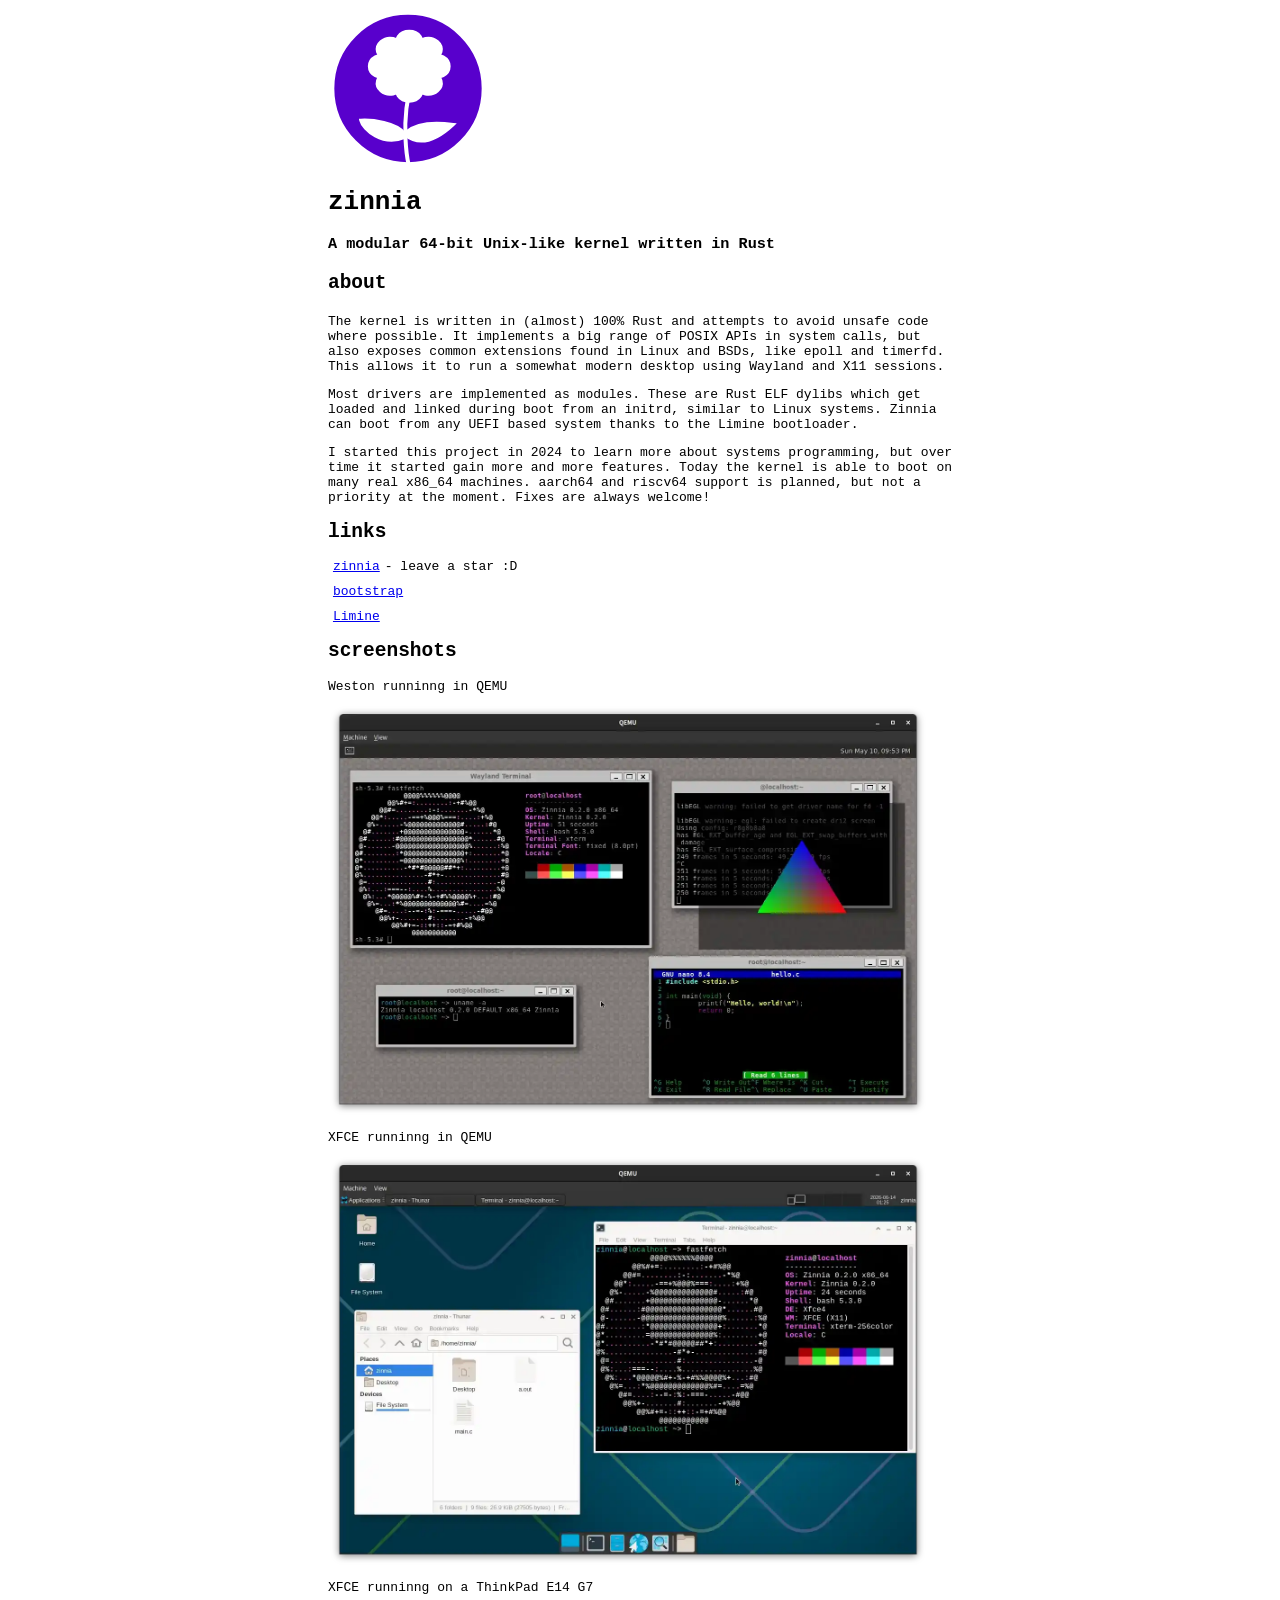
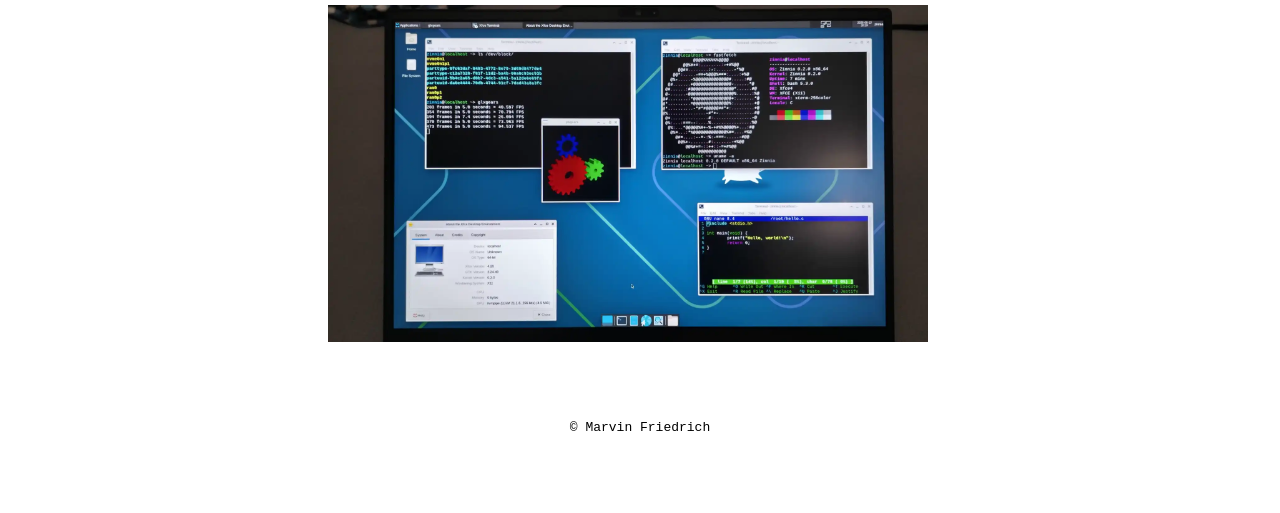
==== src/index.html @ 48a982ce "move to src dir" ====
<!doctype html>
<html lang="en">

<head>
    <meta charset="UTF-8" />
    <meta name="viewport" content="width=device-width, initial-scale=1.0" />
    <title>zinnia</title>
    <link rel="stylesheet" href="style.css" />

    <meta name="description" content="A modular 64-bit Unix-like kernel written in Rust">
    <link rel="icon" href="/img/logo.svg">
</head>

<body>
    <div class="container">
        <header>

            <img class="entry" src="img/logo.svg" alt="zinnia" />

            <h1>zinnia</h1>
            <h2 class="subtitle">A modular 64-bit Unix-like kernel written in Rust</h3>
        </header>

        <article>
            <main>

                <h3 class="article-heading">about</h2>

                    <p>
                        The kernel is written in (almost) 100% Rust and attempts to avoid unsafe
                        code where possible. It implements a big range of POSIX APIs in system
                        calls, but also exposes common extensions found in Linux and BSDs, like
                        epoll and timerfd. This allows it to run a somewhat modern desktop using
                        Wayland and X11 sessions.
                    </p>
                    <p>
                        Most drivers are implemented as modules. These are Rust ELF dylibs which
                        get loaded and linked during boot from an initrd, similar to Linux
                        systems. Zinnia can boot from any UEFI based system thanks to the Limine
                        bootloader.
                    </p>
                    <p>
                        I started this project in 2024 to learn more about systems programming,
                        but over time it started gain more and more features. Today the kernel is
                        able to boot on many real x86_64 machines. aarch64 and riscv64 support is
                        planned, but not a priority at the moment. Fixes are always welcome!
                    </p>
            </main>
        </article>

        <section>

            <h2>links</h2>

            <div class="entry">
                <img src="https://github.com/favicon.ico" alt="" />
                <a href="https://github.com/zinnia-os/zinnia">zinnia</a> - leave a star :D
            </div>
            <div class="entry">
                <img src="https://github.com/favicon.ico" alt="" />
                <a href="https://github.com/zinnia-os/bootstrap">bootstrap</a>
            </div>
            <div class="entry">
                <img src="https://github.com/favicon.ico" alt="" />
                <a href="https://github.com/Limine-Bootloader/Limine">Limine</a>
            </div>
        </section>

        <section>
            <h2>screenshots</h2>

            <p class="entry">Weston runninng in QEMU</p>
            <img class="shot" width="1332px" height="917px" src="img/qemu_weston.webp" alt="zinnia qemu with weston" />

            <p class="entry">XFCE runninng in QEMU</p>
            <img class="shot" width="1332px" height="916px" src="img/qemu_xfce.webp" alt="zinnia qemu with xfce" />

            <p class="entry">XFCE runninng on a ThinkPad E14 G7</p>
            <img class="shot" width="1921px" height="1080px" src="img/real_hw.webp"
                alt="zinnia running on real hardware" />
        </section>

        <footer>
            &copy; Marvin Friedrich
        </footer>
    </div>
</body>

</html>
---- src/style.css ----
*,*::before,*::after {
    font-family: monospace;
}

.container {
    width: fit-content;
    margin: auto;
}

p {
    max-width: 80ch;
}

.subtitle { 
    font-size: 1.17em;
}

.article-heading {
    font-size: 1.5em;
}

.shot {
    display: block;
    max-width: 100%;
    width: 600px;
    height: auto;
    margin-bottom: 10px;
}

.entry img,
.entry svg {
    max-width: 20px;
    max-height: 20px;
}

.entry {
    display: flex;
    flex-direction: row;
    align-items: center;
    gap: 5px;
    margin-bottom: 10px;
}

footer {
    display: flex;
    flex-direction: column;
    align-items: center;
    justify-content: center;
    height: 150px;
}
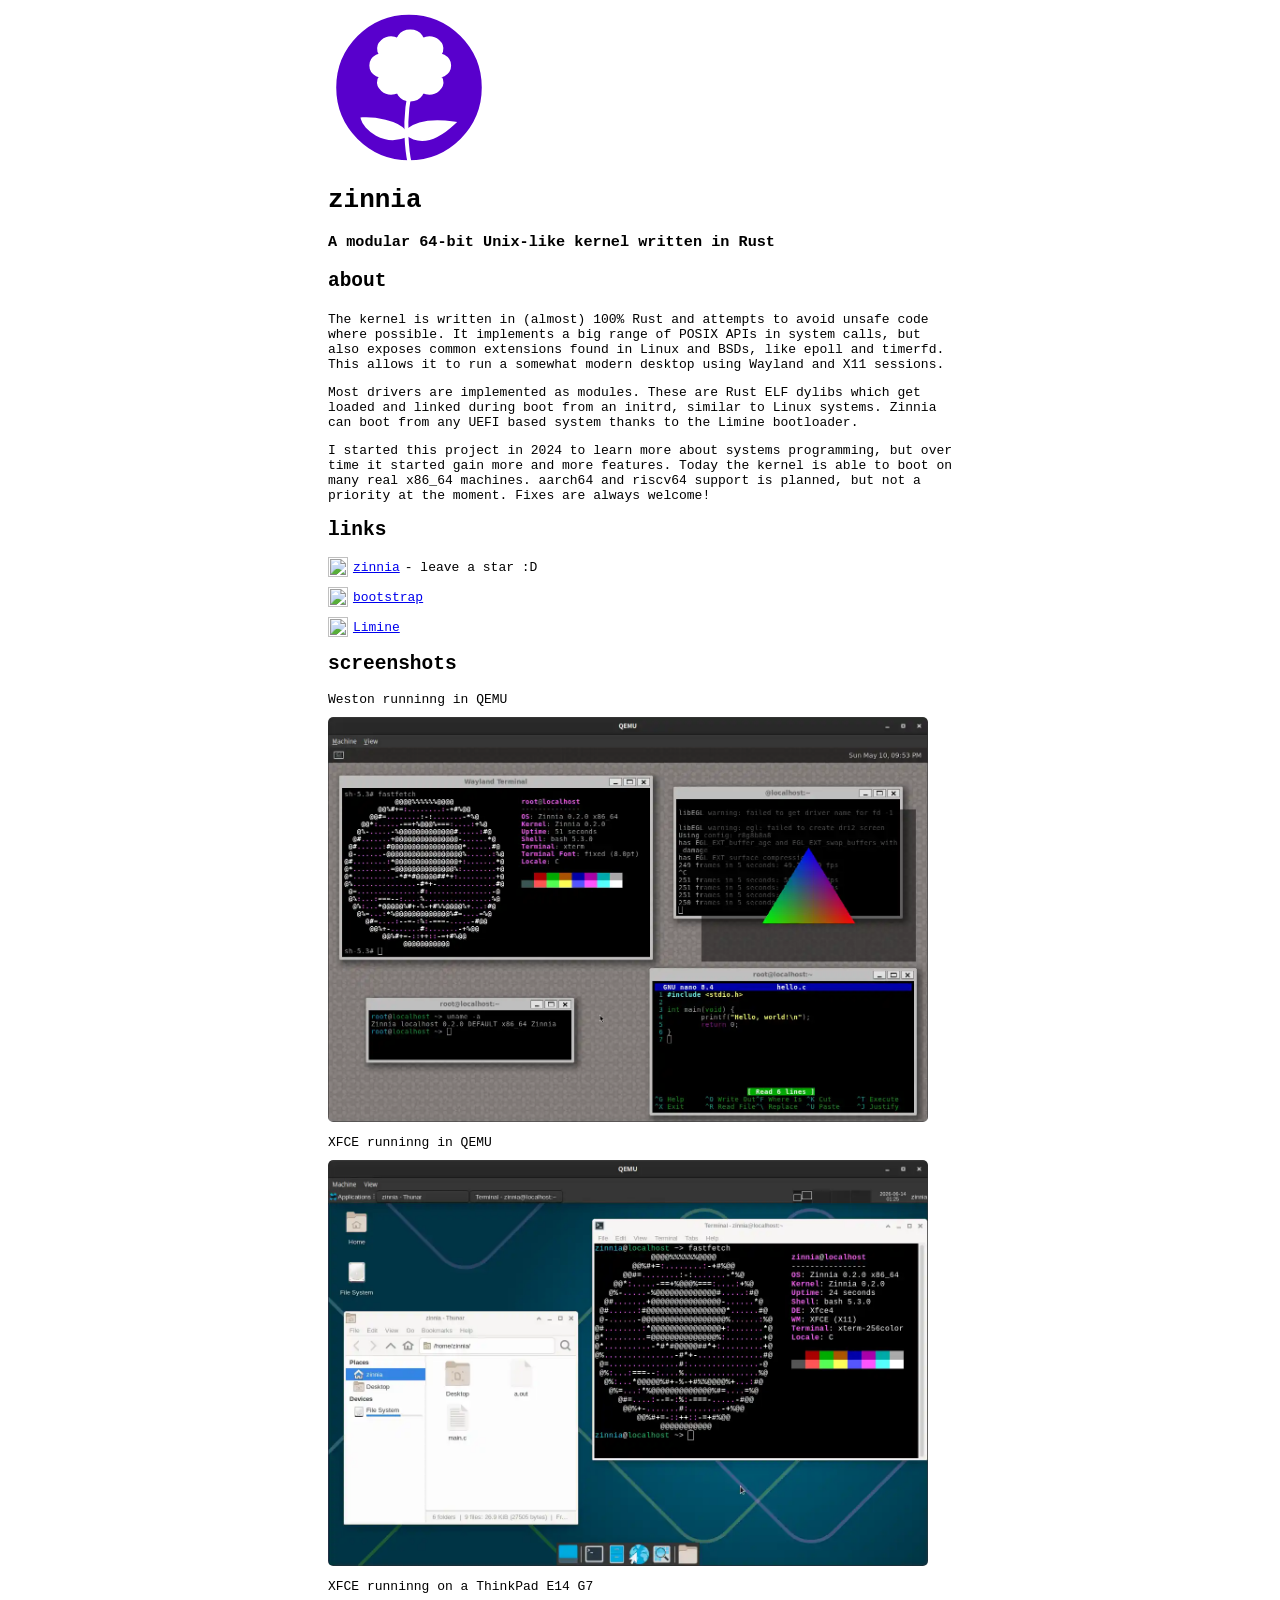
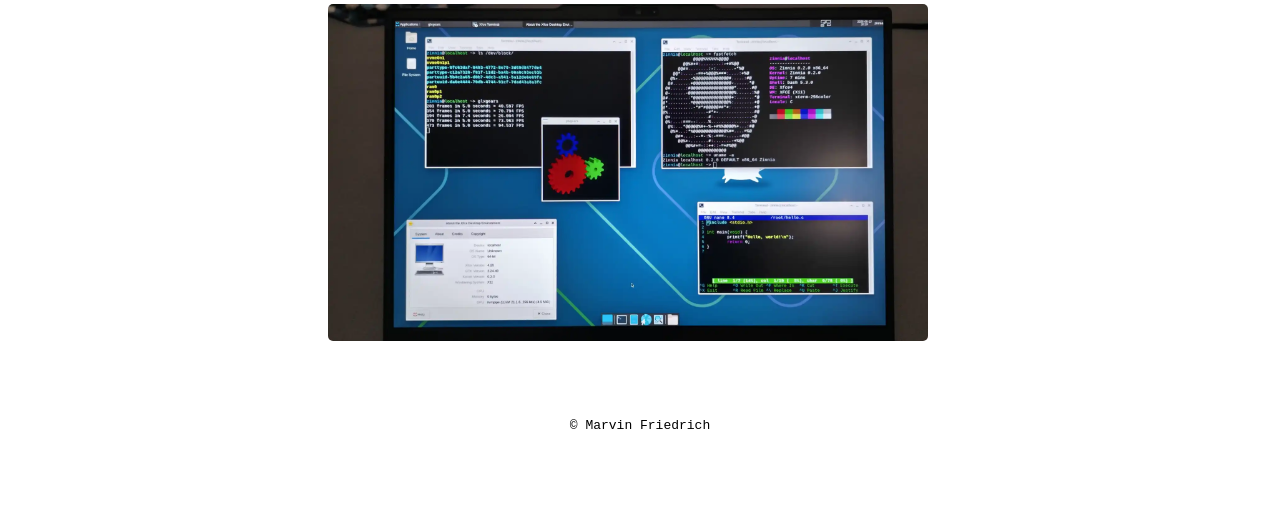
==== commit 5eed9fd5: "reduce layout shift" ====
--- a/src/index.html
+++ b/src/index.html
@@ -15,10 +15,10 @@
     <div class="container">
         <header>
 
-            <img class="entry" src="img/logo.svg" alt="zinnia" />
+            <img height="160px" width="162px" class="entry" src="img/logo.svg" alt="zinnia" />
 
             <h1>zinnia</h1>
-            <h2 class="subtitle">A modular 64-bit Unix-like kernel written in Rust</h3>
+            <h2 class="subtitle">A modular 64-bit Unix-like kernel written in Rust</h2>
         </header>
 
         <article>
@@ -70,14 +70,13 @@
             <h2>screenshots</h2>
 
             <p class="entry">Weston runninng in QEMU</p>
-            <img class="shot" width="1332px" height="917px" src="img/qemu_weston.webp" alt="zinnia qemu with weston" />
+            <img class="shot" height="867px" src="img/qemu_weston.webp" alt="zinnia qemu with weston" />
 
             <p class="entry">XFCE runninng in QEMU</p>
-            <img class="shot" width="1332px" height="916px" src="img/qemu_xfce.webp" alt="zinnia qemu with xfce" />
+            <img class="shot" height="866px" src="img/qemu_xfce.webp" alt="zinnia qemu with xfce" />
 
             <p class="entry">XFCE runninng on a ThinkPad E14 G7</p>
-            <img class="shot" width="1921px" height="1080px" src="img/real_hw.webp"
-                alt="zinnia running on real hardware" />
+            <img class="shot" height="1080px" src="img/real_hw.webp" alt="zinnia running on real hardware" />
         </section>
 
         <footer>
--- a/src/style.css
+++ b/src/style.css
@@ -25,12 +25,13 @@
     width: 600px;
     height: auto;
     margin-bottom: 10px;
+    border-radius: 5px;
 }
 
 .entry img,
 .entry svg {
-    max-width: 20px;
-    max-height: 20px;
+    width: 20px;
+    height: 20px;
 }
 
 .entry {
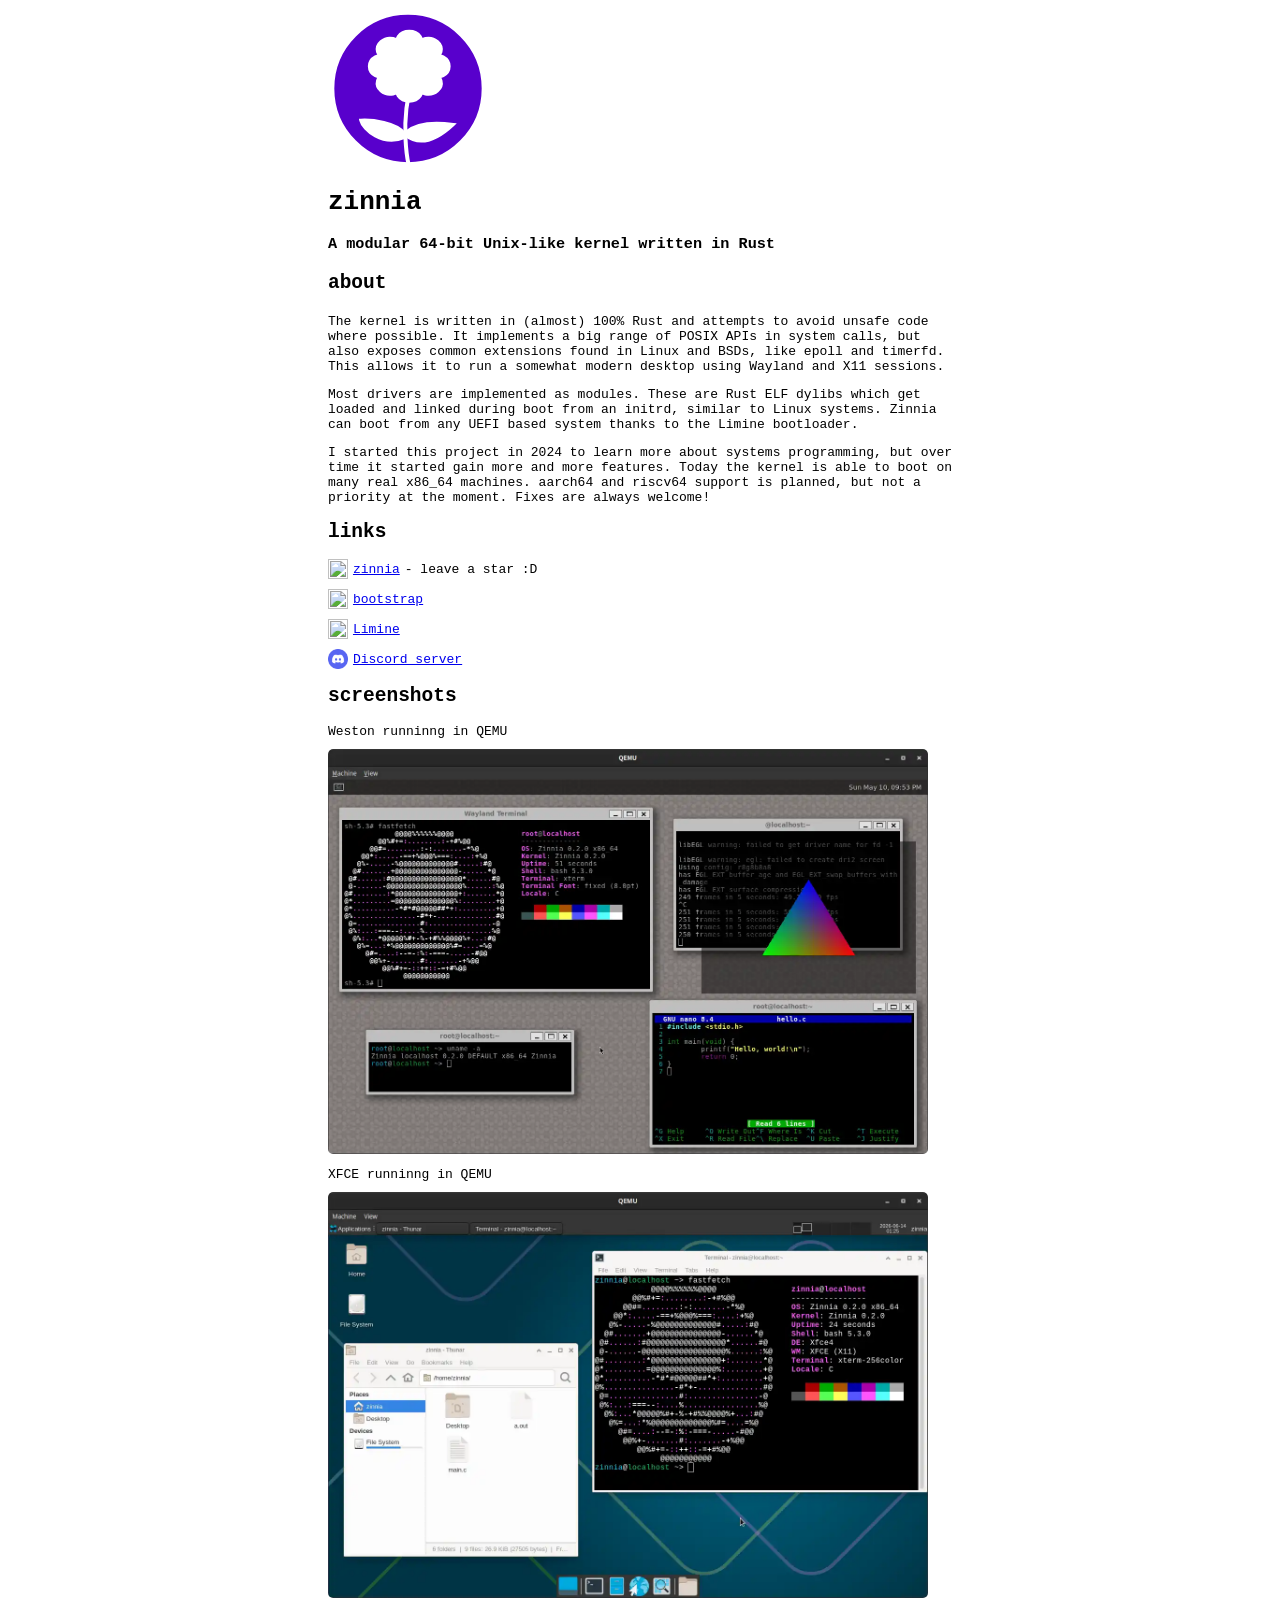
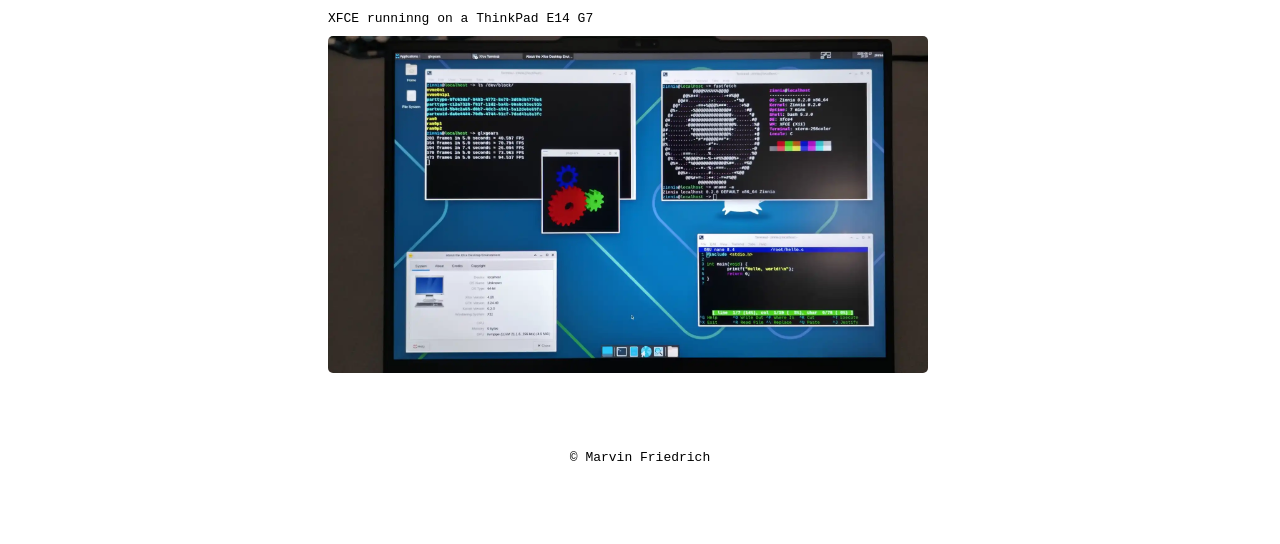
==== commit 90c38b06: "Add Discord server link" ====
--- a/src/index.html
+++ b/src/index.html
@@ -15,10 +15,10 @@
     <div class="container">
         <header>
 
-            <img height="160px" width="162px" class="entry" src="img/logo.svg" alt="zinnia" />
+            <img class="entry" src="img/logo.svg" alt="zinnia" />
 
             <h1>zinnia</h1>
-            <h2 class="subtitle">A modular 64-bit Unix-like kernel written in Rust</h2>
+            <h2 class="subtitle">A modular 64-bit Unix-like kernel written in Rust</h3>
         </header>
 
         <article>
@@ -56,13 +56,20 @@
                 <img src="https://github.com/favicon.ico" alt="" />
                 <a href="https://github.com/zinnia-os/zinnia">zinnia</a> - leave a star :D
             </div>
+
             <div class="entry">
                 <img src="https://github.com/favicon.ico" alt="" />
                 <a href="https://github.com/zinnia-os/bootstrap">bootstrap</a>
             </div>
+
             <div class="entry">
                 <img src="https://github.com/favicon.ico" alt="" />
                 <a href="https://github.com/Limine-Bootloader/Limine">Limine</a>
+            </div>
+
+            <div class="entry">
+                <img src="img/discord.ico" alt="" />
+                <a href="https://discord.gg/6873sFtbzD">Discord server</a>
             </div>
         </section>
 
@@ -70,13 +77,14 @@
             <h2>screenshots</h2>
 
             <p class="entry">Weston runninng in QEMU</p>
-            <img class="shot" height="867px" src="img/qemu_weston.webp" alt="zinnia qemu with weston" />
+            <img class="shot" width="1332px" height="917px" src="img/qemu_weston.webp" alt="zinnia qemu with weston" />
 
             <p class="entry">XFCE runninng in QEMU</p>
-            <img class="shot" height="866px" src="img/qemu_xfce.webp" alt="zinnia qemu with xfce" />
+            <img class="shot" width="1332px" height="916px" src="img/qemu_xfce.webp" alt="zinnia qemu with xfce" />
 
             <p class="entry">XFCE runninng on a ThinkPad E14 G7</p>
-            <img class="shot" height="1080px" src="img/real_hw.webp" alt="zinnia running on real hardware" />
+            <img class="shot" width="1921px" height="1080px" src="img/real_hw.webp"
+                alt="zinnia running on real hardware" />
         </section>
 
         <footer>
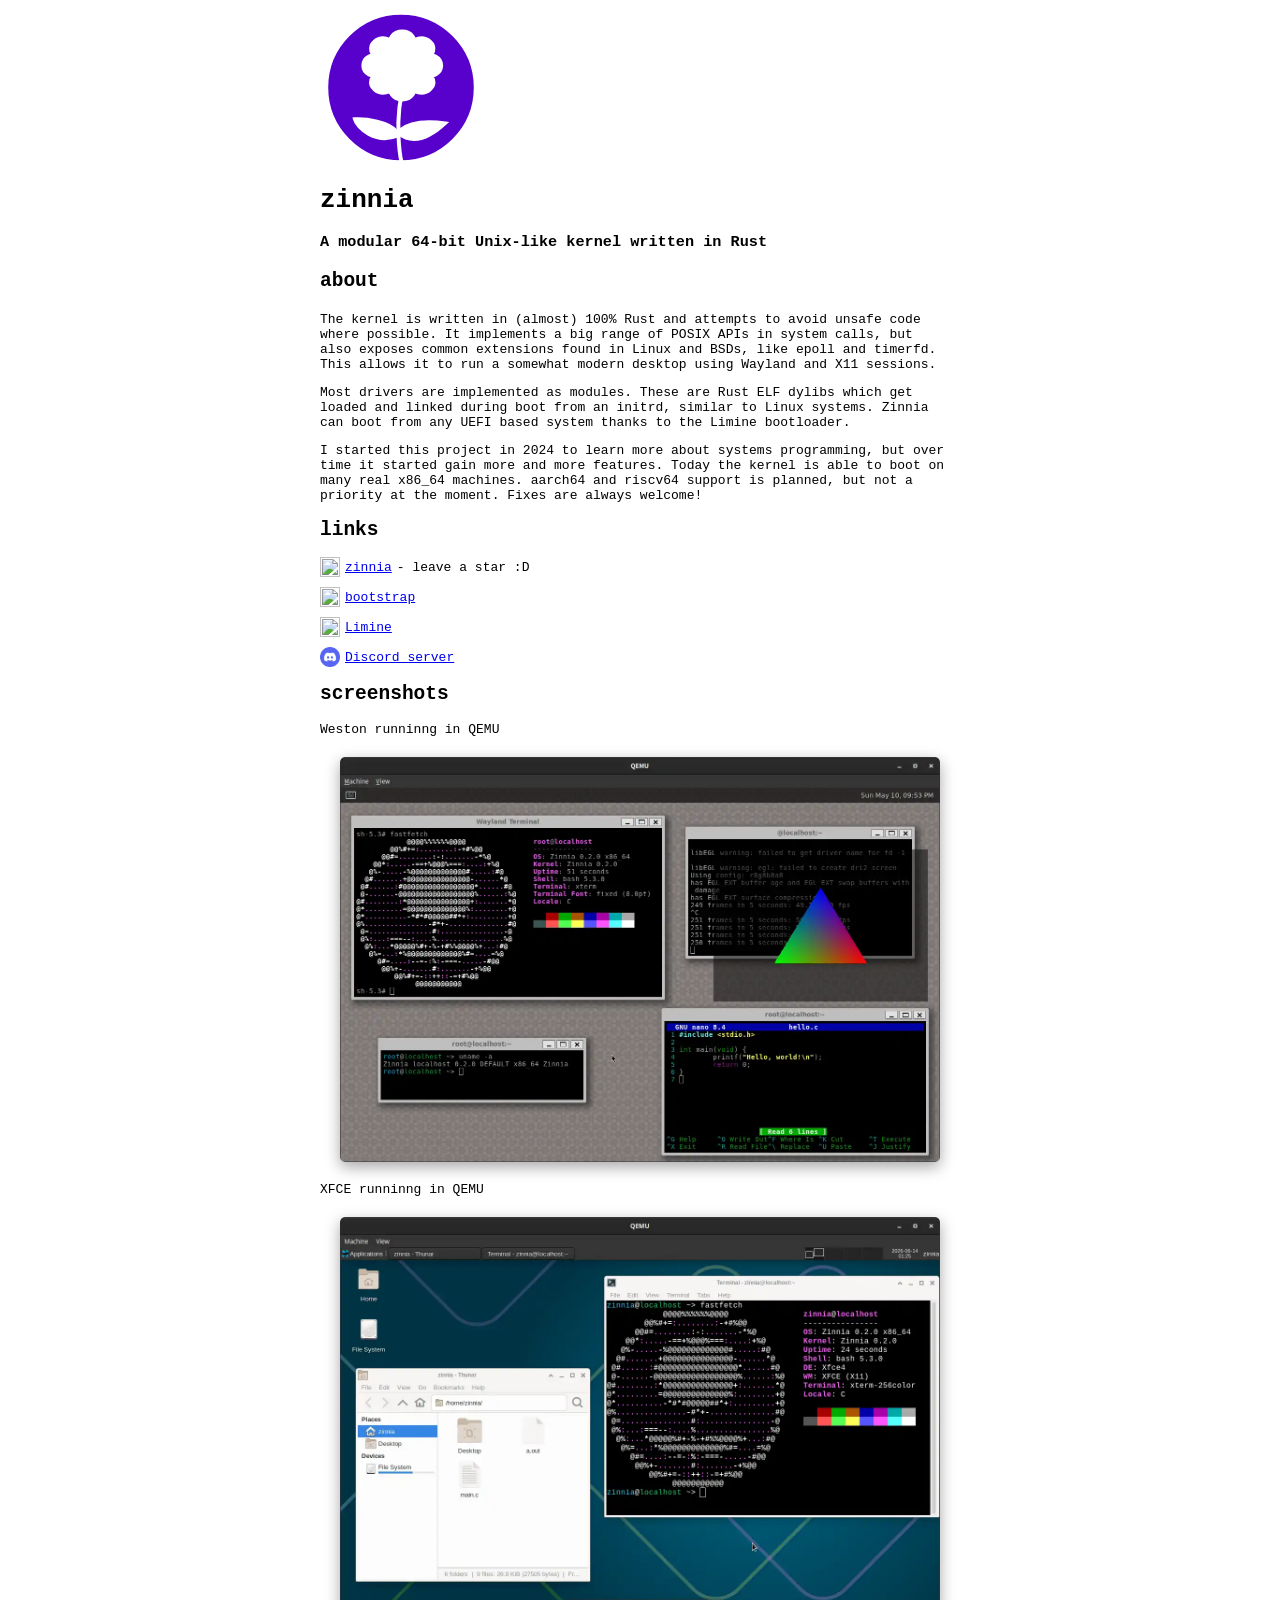
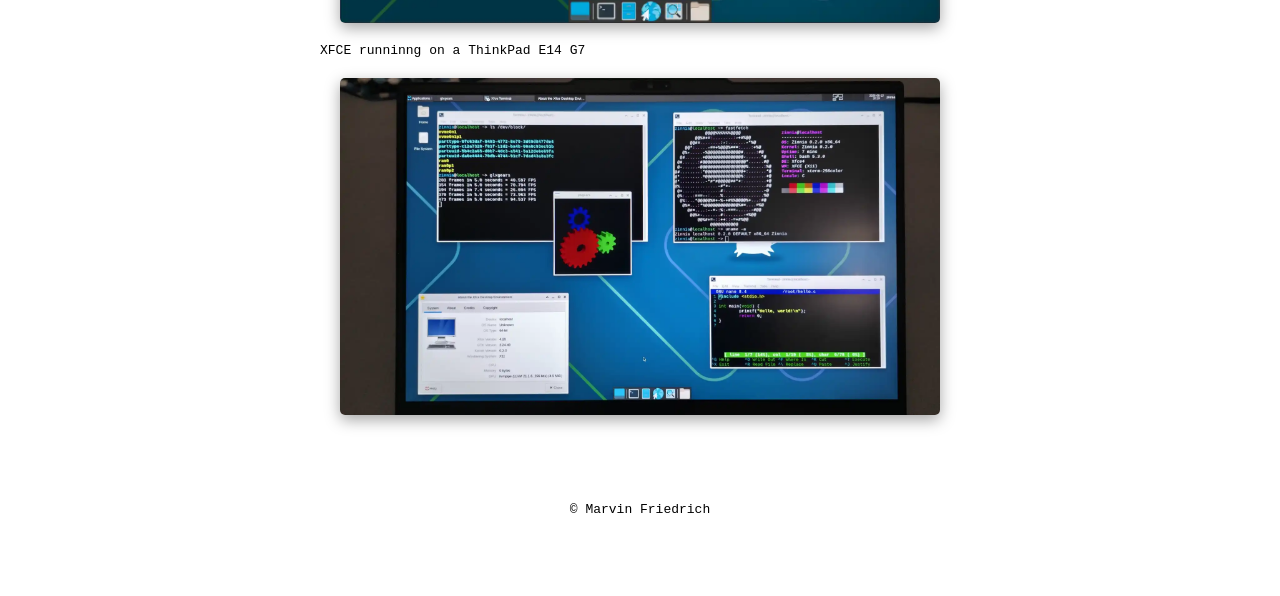
==== commit c00f64d0: "Merge 6a6b62200bceac829454ea11b670223d521864b1 into 90c38b064121fd971e7719b8385e6c3e60d36722" ====
--- a/src/index.html
+++ b/src/index.html
@@ -15,10 +15,10 @@
     <div class="container">
         <header>
 
-            <img class="entry" src="img/logo.svg" alt="zinnia" />
+            <img height="160px" width="162px" class="entry" src="img/logo.svg" alt="zinnia" />
 
             <h1>zinnia</h1>
-            <h2 class="subtitle">A modular 64-bit Unix-like kernel written in Rust</h3>
+            <h2 class="subtitle">A modular 64-bit Unix-like kernel written in Rust</h2>
         </header>
 
         <article>
@@ -77,14 +77,13 @@
             <h2>screenshots</h2>
 
             <p class="entry">Weston runninng in QEMU</p>
-            <img class="shot" width="1332px" height="917px" src="img/qemu_weston.webp" alt="zinnia qemu with weston" />
+            <img class="shot" height="867px" src="img/qemu_weston.webp" alt="zinnia qemu with weston" />
 
             <p class="entry">XFCE runninng in QEMU</p>
-            <img class="shot" width="1332px" height="916px" src="img/qemu_xfce.webp" alt="zinnia qemu with xfce" />
+            <img class="shot" height="866px" src="img/qemu_xfce.webp" alt="zinnia qemu with xfce" />
 
             <p class="entry">XFCE runninng on a ThinkPad E14 G7</p>
-            <img class="shot" width="1921px" height="1080px" src="img/real_hw.webp"
-                alt="zinnia running on real hardware" />
+            <img class="shot" height="1080px" src="img/real_hw.webp" alt="zinnia running on real hardware" />
         </section>
 
         <footer>
--- a/src/style.css
+++ b/src/style.css
@@ -26,6 +26,8 @@
     height: auto;
     margin-bottom: 10px;
     border-radius: 5px;
+    box-shadow: rgba(0, 0, 0, 0.35) 0px 5px 15px;
+    margin: 20px;
 }
 
 .entry img,
